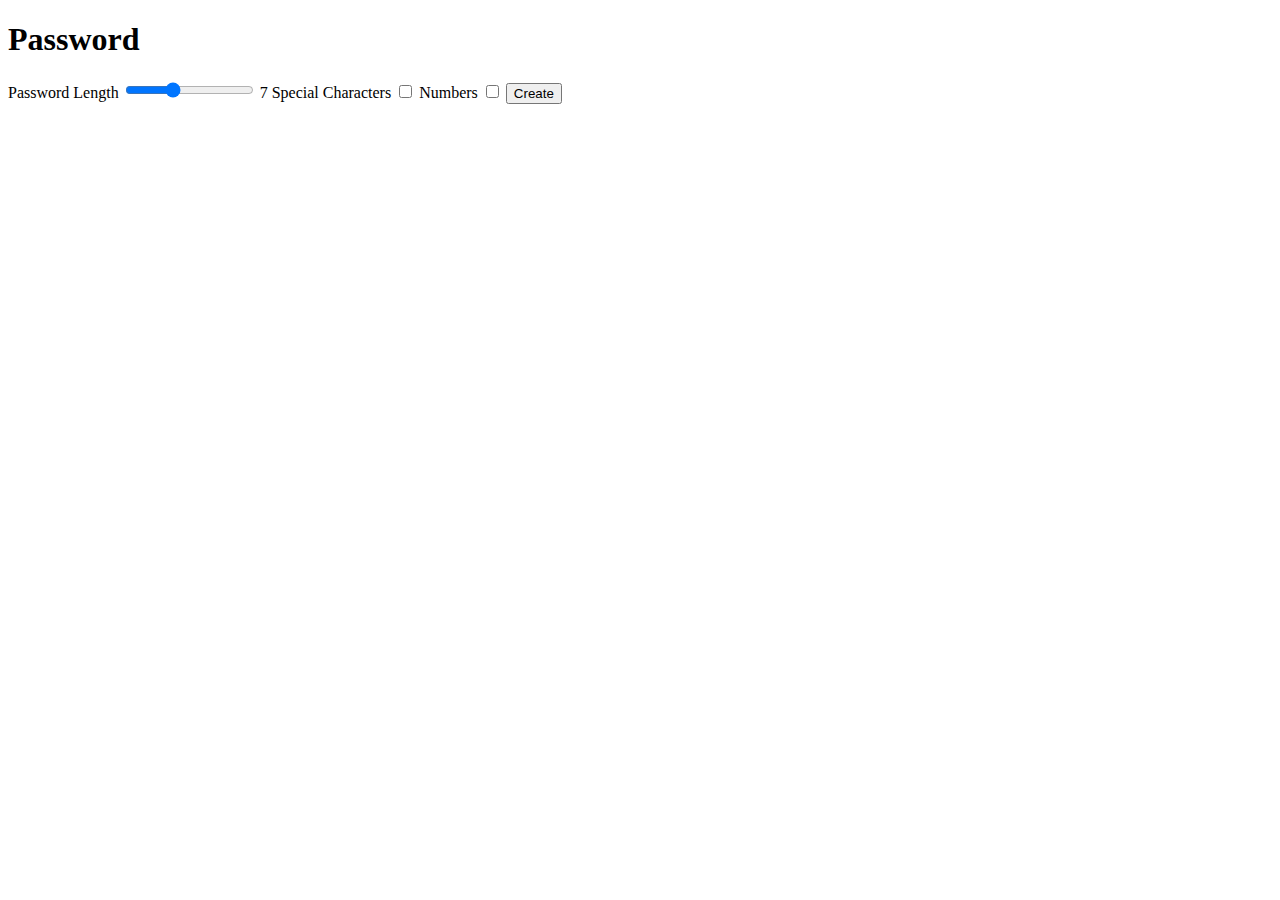
==== index.html @ 553e1088 "asdf" ====
<!DOCTYPE html>

<html>

<head>
    <title>Password Generator Website</title>
</head>

<body>
    <div class="contentContainer">
        <h1 id="password">Password</h1>
        <div class="controlsContainer">
            <form id="controlsForm">
                <label for="lengthControl">Password Length</label>
                <input name="lengthControl" id="lengthControl" type="range" min="1" max="18" step="1" value="7"
                    oninput="lengthControlOutput.value = value">
                <output id="lengthControlOutput">7</output>

                <label for="specialCharactersControl">Special Characters</label>
                <input name="specialCharactersControl" id="specialCharactersControl" type="checkbox">

                <label for="numbersControl">Numbers</label>
                <input name="numbersControl" id="numbersControl" type="checkbox">

                <input type="submit" value="Create">
            </form>
        </div>
    </div>

    <script type="text/javascript" src="scripts/main.js"></script>
</body>

</html>
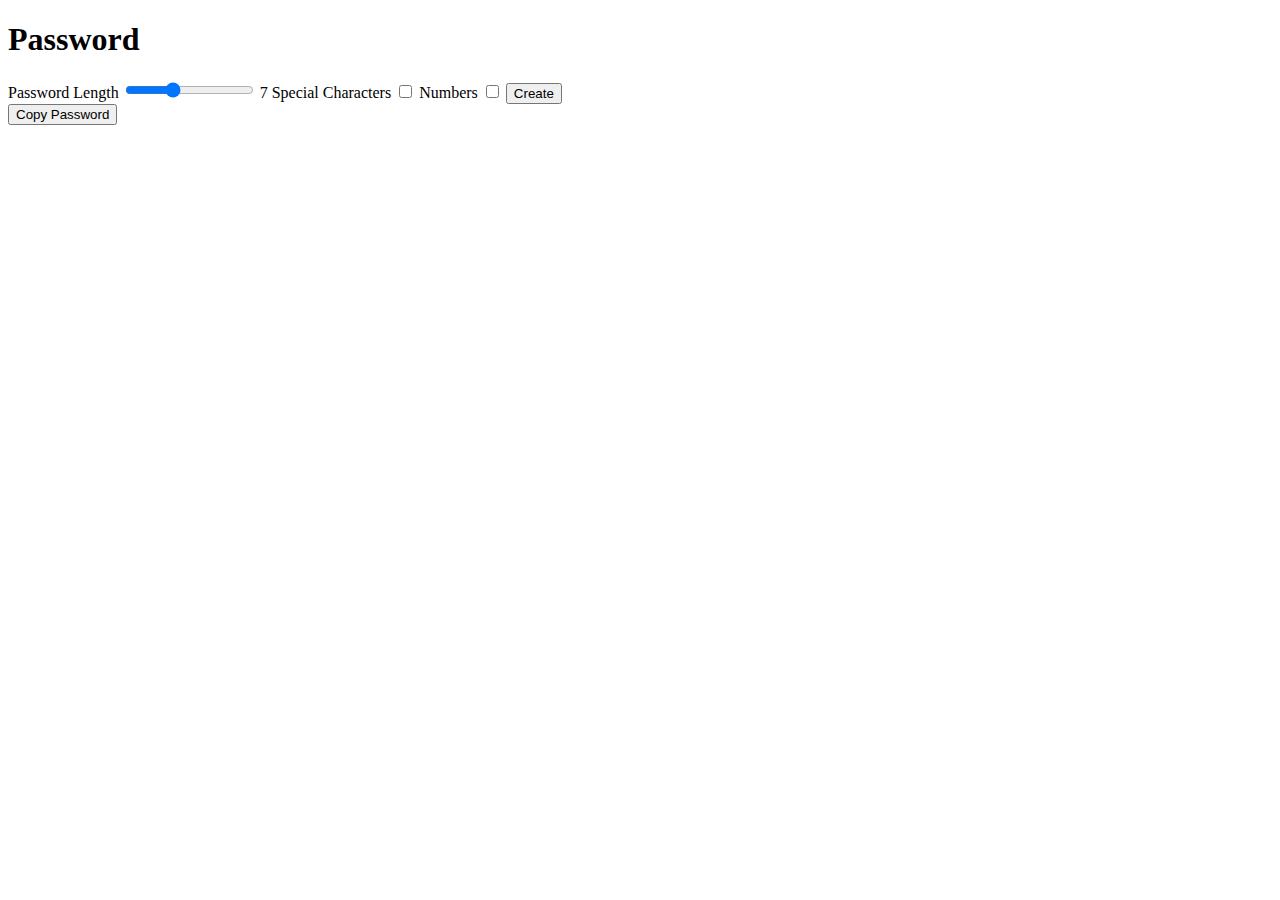
==== commit d16ec3e8: "Completing Password Generation, Adding Copy Feature" ====
--- a/index.html
+++ b/index.html
@@ -24,10 +24,12 @@
 
                 <input type="submit" value="Create">
             </form>
+            <button id="copyButton">Copy Password</button>
         </div>
     </div>
 
-    <script type="text/javascript" src="scripts/main.js"></script>
+    <script type="text/javascript" src="scripts/newPassword.js"></script>
+    <script type="text/javascript" src="scripts/copyText.js"></script>
 </body>
 
 </html>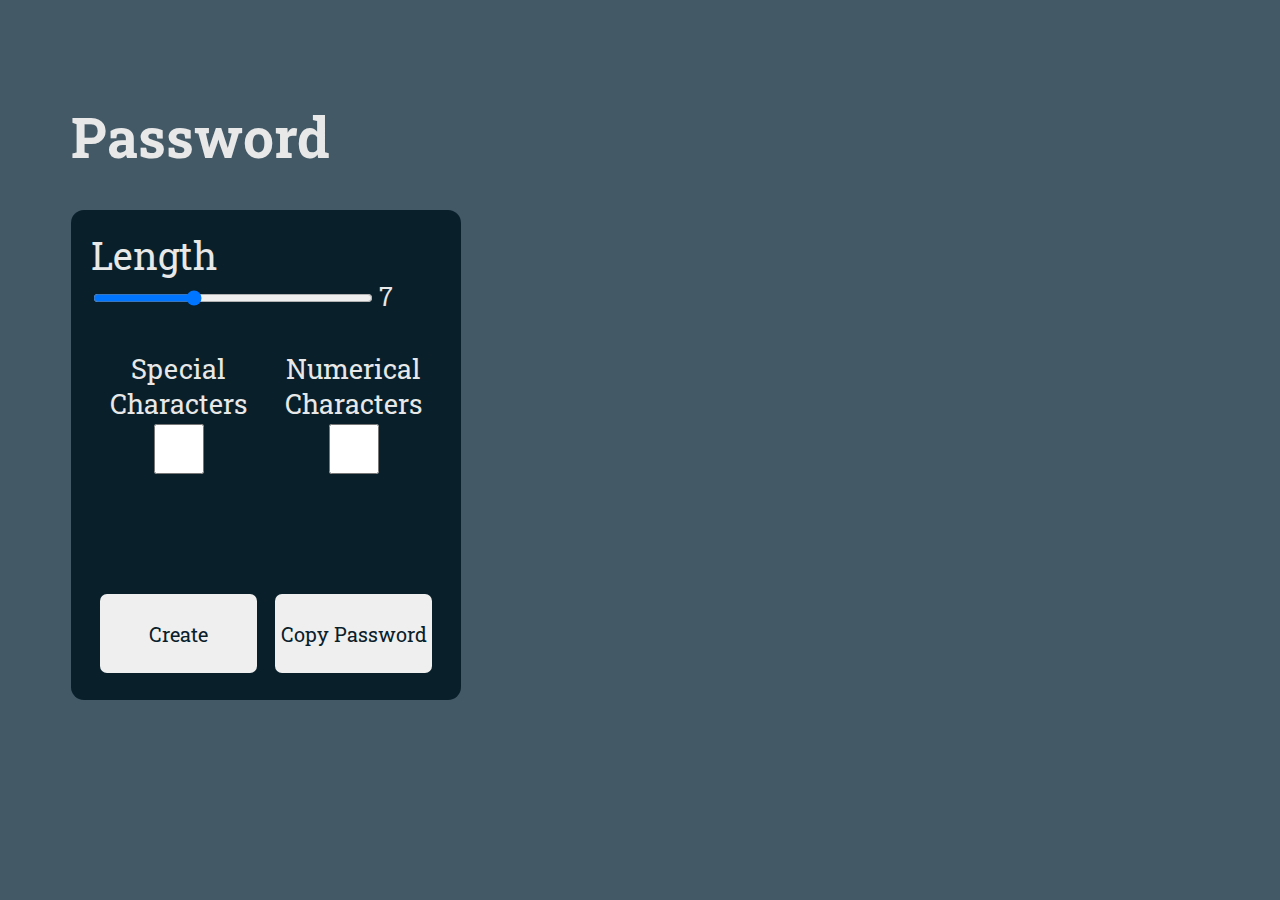
==== commit 0c69fea9: "Adding styling to password generator section" ====
--- a/index.html
+++ b/index.html
@@ -9,25 +9,30 @@
 <body>
     <div class="contentContainer">
         <h1 id="password">Password</h1>
-        <div class="controlsContainer">
-            <form id="controlsForm">
-                <label for="lengthControl">Password Length</label>
-                <input name="lengthControl" id="lengthControl" type="range" min="1" max="18" step="1" value="7"
-                    oninput="lengthControlOutput.value = value">
-                <output id="lengthControlOutput">7</output>
+        <form class="controlsContainer" id="controlsForm">
+            <label class="big-label" for="lengthControl">Length</label><br>
+            <input class="lengthControl" name="lengthControl" id="lengthControl" type="range" min="1" max="18" step="1" value="7"
+                oninput="lengthControlOutput.value = value">
+            <output id="lengthControlOutput">7</output>
 
-                <label for="specialCharactersControl">Special Characters</label>
-                <input name="specialCharactersControl" id="specialCharactersControl" type="checkbox">
+            <div class="buttonsContainer">
+                <div class="checkboxContainer">
+                    <label class="small-label" for="specialCharactersControl">Special Characters</label>
+                    <input class="checkbox" name="specialCharactersControl" id="specialCharactersControl" type="checkbox">
+                </div>
 
-                <label for="numbersControl">Numbers</label>
-                <input name="numbersControl" id="numbersControl" type="checkbox">
+                <div class="checkboxContainer">
+                    <label class="small-label" for="numbersControl">Numerical Characters</label>
+                    <input class="checkbox" name="numbersControl" id="numbersControl" type="checkbox">
+                </div>
 
-                <input type="submit" value="Create">
-            </form>
-            <button id="copyButton">Copy Password</button>
-        </div>
+                <input class="controlButton" type="submit" value="Create">
+                <input class="controlButton" type="button" id="copyButton" value="Copy Password">
+            </div>
+        </form>
     </div>
 
+    <link rel="stylesheet" href="styles/main.css">
     <script type="text/javascript" src="scripts/newPassword.js"></script>
     <script type="text/javascript" src="scripts/copyText.js"></script>
 </body>
--- a/styles/main.css
+++ b/styles/main.css
@@ -0,0 +1,92 @@
+/* Positioning, Display and Box Model, color, text, other */
+/* https://9elements.com/css-rule-order/ */
+@import url('https://fonts.googleapis.com/css2?family=Josefin+Sans&family=Roboto+Slab:wght@600&display=swap');
+
+:root {
+    --background-color: #435966;
+    --primary-box-color: #09202B;
+    --secondary-box-color: #F6F6F6;
+    --text-color: #E8E8E8;
+
+    font-family: 'Josefin Sans', sans-serif;
+    font-family: 'Roboto Slab', serif;
+}
+
+body {
+    background-color: var(--background-color);
+}
+
+.contentContainer {
+    margin: 5%;
+    display: grid;
+    grid-template-columns: 1fr;
+}
+
+h1 {
+    color: var(--text-color);
+    font-size: 55px;
+}
+
+.controlsContainer {
+    width: 350px;
+    height: 450px;
+    padding: 20px;
+    border-radius: 13px;
+
+    background-color: var(--primary-box-color);
+}
+
+.big-label {
+    font-size: 38px;
+    color: var(--text-color);
+}
+
+.small-label {
+    font-size: 27px;
+    color: var(--text-color);
+}
+
+.buttonsContainer {
+    width: 100%;
+    height: 80%;
+
+    display: grid;
+    grid-template-columns: 1fr 1fr;
+}
+
+.controlButton {
+    align-self: end;
+    justify-self: center;
+
+    width: 90%;
+    aspect-ratio: 2/1;
+
+    font-family: 'Josefin Sans', sans-serif;
+    font-family: 'Roboto Slab', serif;
+    font-size: 20px;
+    color: var(--primary-box-color);
+
+    border: none;
+    border-radius: 7px;
+}
+
+.checkboxContainer {
+    text-align: center;
+    align-self: center;
+}   
+
+.checkbox {
+    width: 50px;
+    aspect-ratio: 1/1;
+}
+
+.lengthControl {
+    width: 80%;
+}
+
+#lengthControlOutput {
+    font-family: 'Josefin Sans', sans-serif;
+    font-family: 'Roboto Slab', serif;
+    font-size: 25px;
+    color: var(--text-color);
+}